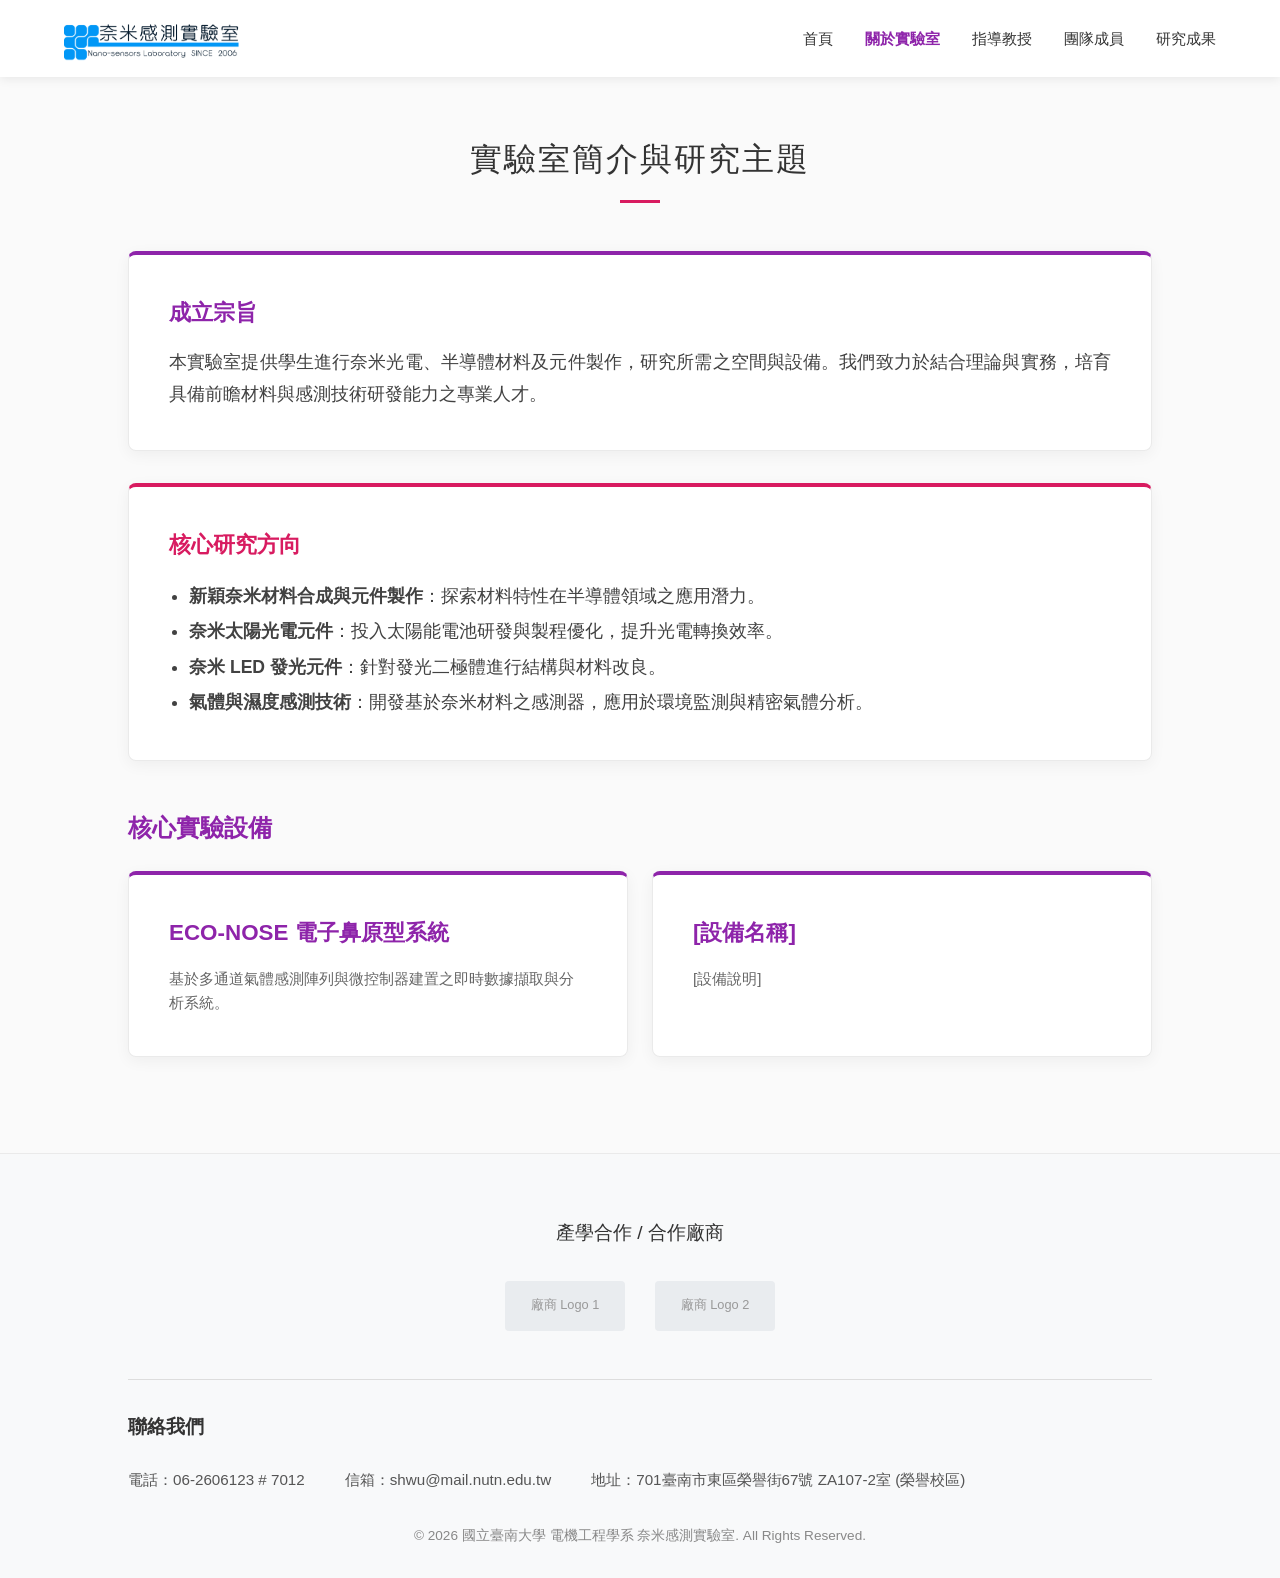
==== about.html @ 583c242f "Add files via upload" ====
<!DOCTYPE html>
<html lang="zh-TW">
<head>
    <meta charset="UTF-8">
    <meta name="viewport" content="width=device-width, initial-scale=1.0">
    <title>關於實驗室 | 奈米感測實驗室</title>
    <link rel="stylesheet" href="style.css">
</head>
<body>

    <nav>
        <div class="logo"><a href="index.html"><img src="images/logo.png" alt="奈米感測實驗室"></a></div>
        <ul>
            <li><a href="index.html">首頁</a></li>
            <li><a href="about.html" class="active">關於實驗室</a></li>
            <li><a href="professor.html">指導教授</a></li>
            <li><a href="members.html">團隊成員</a></li>
            <li><a href="research.html">研究成果</a></li>
        </ul>
    </nav>

    <section class="page-section gray-bg">
        <h2 class="section-title">實驗室簡介與研究主題</h2>
        
        <div class="card">
            <h3>成立宗旨</h3>
            <p style="font-size: 1.1rem; text-align: justify; line-height: 1.8; color: var(--text-main);">
                本實驗室提供學生進行奈米光電、半導體材料及元件製作，研究所需之空間與設備。我們致力於結合理論與實務，培育具備前瞻材料與感測技術研發能力之專業人才。
            </p>
        </div>
        
        <div class="card" style="border-top-color: var(--accent-pink);">
            <h3 style="color: var(--accent-pink);">核心研究方向</h3>
            <ul style="margin-left: 20px; font-size: 1.1rem; line-height: 2; margin-top: 15px;">
                <li><strong>新穎奈米材料合成與元件製作</strong>：探索材料特性在半導體領域之應用潛力。</li>
                <li><strong>奈米太陽光電元件</strong>：投入太陽能電池研發與製程優化，提升光電轉換效率。</li>
                <li><strong>奈米 LED 發光元件</strong>：針對發光二極體進行結構與材料改良。</li>
                <li><strong>氣體與濕度感測技術</strong>：開發基於奈米材料之感測器，應用於環境監測與精密氣體分析。</li>
            </ul>
        </div>

        <!-- 移至此處的實驗室設備區塊 -->
        <h3 style="font-size: 1.5rem; color: var(--primary-purple); margin: 3rem 0 1.5rem;">核心實驗設備</h3>
        <div style="display: grid; grid-template-columns: repeat(auto-fit, minmax(300px, 1fr)); gap: 1.5rem; margin-bottom: 2rem;">
            <div class="card" style="margin-bottom: 0;">
                <h3>ECO-NOSE 電子鼻原型系統</h3>
                <p style="color: #666; font-size: 0.95rem;">基於多通道氣體感測陣列與微控制器建置之即時數據擷取與分析系統。</p>
            </div>
            <div class="card" style="margin-bottom: 0;">
                <h3>[設備名稱]</h3>
                <p style="color: #666; font-size: 0.95rem;">[設備說明]</p>
            </div>
        </div>
    </section>

    <!-- 頁尾 -->
    <footer>
        <div class="sponsors-area">
            <h4>產學合作 / 合作廠商</h4>
            <div class="sponsor-logos">
                <div>廠商 Logo 1</div><div>廠商 Logo 2</div>
            </div>
        </div>
        <div class="footer-divider"></div>
        <div class="contact-area">
            <h4>聯絡我們</h4>
            <div class="contact-info-row">
                <p>電話：06-2606123 # 7012</p>
                <p>信箱：shwu@mail.nutn.edu.tw</p>
                <p>地址：701臺南市東區榮譽街67號 ZA107-2室 (榮譽校區)</p>
            </div>
        </div>
        <div class="copyright"><p>&copy; 2026 國立臺南大學 電機工程學系 奈米感測實驗室. All Rights Reserved.</p></div>
    </footer>
</body>
</html>
---- style.css ----
/* style.css */
:root {
    --primary-purple: #8e24aa;
    --accent-pink: #d81b60;
    --nav-text: #333333;
    --secondary-bg: #fafafa;
    --white: #ffffff;
    --text-main: #424242;
    --border-color: #eaeaea;
}

* { margin: 0; padding: 0; box-sizing: border-box; font-family: 'Segoe UI', Tahoma, Geneva, Verdana, sans-serif; }
body { color: var(--text-main); line-height: 1.6; background-color: var(--secondary-bg); padding-top: 70px; }

/* 導覽列 */
nav { background-color: var(--white); position: fixed; width: 100%; top: 0; z-index: 1000; display: flex; justify-content: space-between; align-items: center; padding: 1rem 5%; box-shadow: 0 2px 10px rgba(0,0,0,0.08); }
nav .logo { display: flex; align-items: center; }
nav .logo a { display: block; line-height: 0; }
nav .logo img { max-height: 45px; width: auto; transition: opacity 0.3s; }
nav .logo img:hover { opacity: 0.8; }
nav ul { display: flex; list-style: none; }
nav ul li { margin-left: 2rem; }
nav ul li a { color: var(--nav-text); text-decoration: none; font-size: 0.95rem; font-weight: 500; transition: color 0.3s; }
nav ul li a:hover, nav ul li a.active { color: var(--primary-purple); font-weight: bold; }

/* 區塊與標題 */
.page-section { padding: 4rem 10%; background-color: var(--white); min-height: calc(100vh - 350px); }
.page-section.gray-bg { background-color: var(--secondary-bg); }
.section-title { font-size: 2rem; color: var(--nav-text); margin-bottom: 3rem; text-align: center; font-weight: normal; letter-spacing: 2px; }
.section-title::after { content: ''; display: block; width: 40px; height: 3px; background-color: var(--accent-pink); margin: 15px auto 0; }

/* 卡片設計 */
.card { background: var(--white); padding: 2.5rem; border-radius: 8px; box-shadow: 0 4px 15px rgba(0,0,0,0.05); border: 1px solid var(--border-color); border-top: 4px solid var(--primary-purple); margin-bottom: 2rem; transition: transform 0.3s; }
.card:hover { transform: translateY(-3px); box-shadow: 0 8px 20px rgba(0,0,0,0.08); }
.card h3 { color: var(--primary-purple); margin-bottom: 1rem; font-size: 1.4rem; }

/* 表格設計 */
table { width: 100%; border-collapse: collapse; margin-top: 1rem; background: var(--white); box-shadow: 0 2px 8px rgba(0,0,0,0.05); }
th, td { padding: 1.2rem; text-align: left; border-bottom: 1px solid var(--border-color); }
th { background-color: #fcfcfc; color: var(--nav-text); font-weight: 600; border-top: 2px solid var(--primary-purple); }
tr:hover { background-color: #fff9fa; }

/* 頁尾 */
footer { background-color: #f8f9fa; padding: 4rem 10% 2rem 10%; color: #555; border-top: 1px solid var(--border-color); }
.sponsors-area { text-align: center; margin-bottom: 3rem; }
.sponsors-area h4 { font-size: 1.2rem; font-weight: normal; margin-bottom: 2rem; color: #333; }
.sponsor-logos { display: flex; justify-content: center; gap: 30px; flex-wrap: wrap; align-items: center; }
.sponsor-logos div { width: 120px; height: 50px; background-color: #e9ecef; display: flex; align-items: center; justify-content: center; font-size: 0.8rem; color: #999; border-radius: 4px; }
.footer-divider { height: 1px; background-color: #ddd; margin: 2rem 0; }
.contact-area { display: flex; flex-direction: column; gap: 1rem; margin-bottom: 2rem; }
.contact-area h4 { font-size: 1.2rem; color: #333; margin-bottom: 10px; }
.contact-info-row { display: flex; gap: 40px; flex-wrap: wrap; font-size: 0.95rem; }
.copyright { text-align: center; font-size: 0.85rem; color: #888; margin-top: 2rem; }
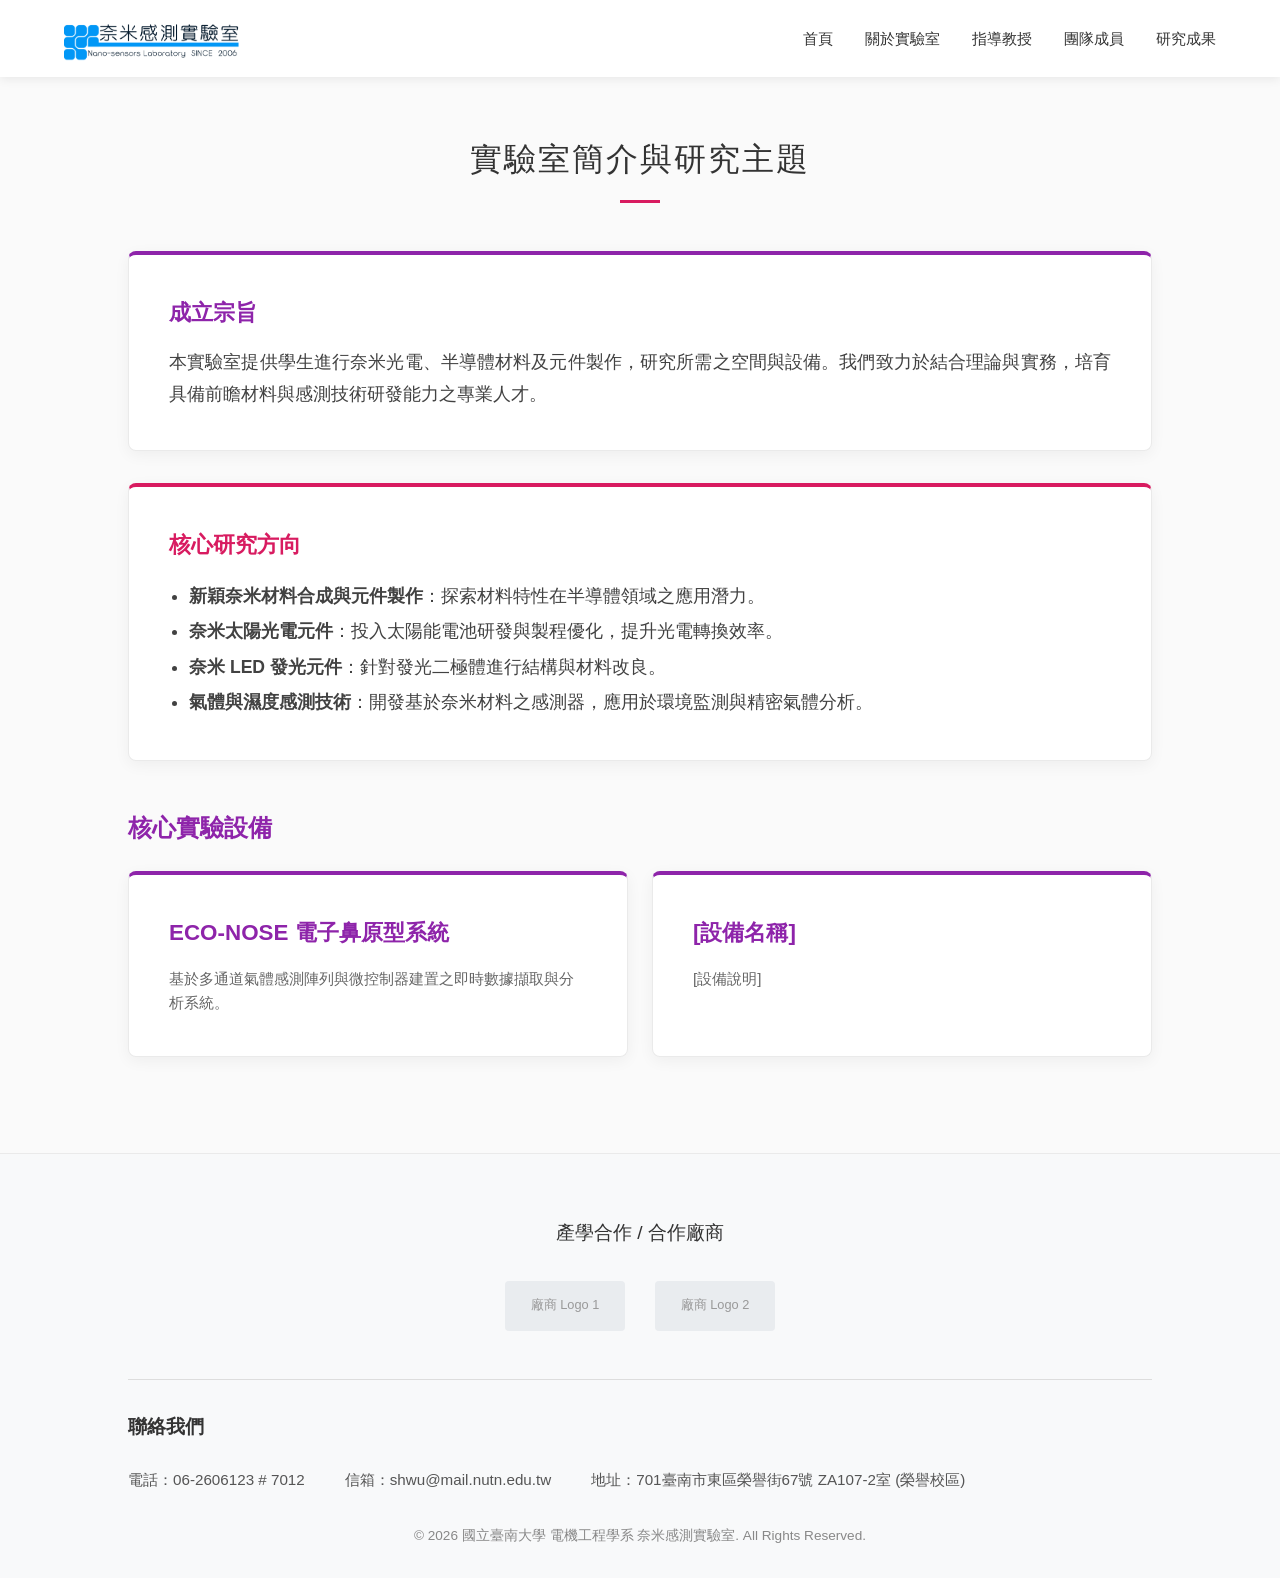
==== commit 50748937: "小修正" ====
--- a/about.html
+++ b/about.html
@@ -10,9 +10,13 @@
 
     <nav>
         <div class="logo"><a href="index.html"><img src="images/logo.png" alt="奈米感測實驗室"></a></div>
-        <ul>
+        
+        <!-- 手機版漢堡按鈕 -->
+        <div class="menu-toggle" id="mobile-menu">☰</div>
+        
+        <ul id="nav-menu">
             <li><a href="index.html">首頁</a></li>
-            <li><a href="about.html" class="active">關於實驗室</a></li>
+            <li><a href="about.html">關於實驗室</a></li>
             <li><a href="professor.html">指導教授</a></li>
             <li><a href="members.html">團隊成員</a></li>
             <li><a href="research.html">研究成果</a></li>
@@ -72,5 +76,17 @@
         </div>
         <div class="copyright"><p>&copy; 2026 國立臺南大學 電機工程學系 奈米感測實驗室. All Rights Reserved.</p></div>
     </footer>
+
+    <!-- 就是缺了這段！漢堡選單切換邏輯 -->
+    <script>
+        const mobileMenu = document.getElementById('mobile-menu');
+        const navMenu = document.getElementById('nav-menu');
+        
+        if(mobileMenu && navMenu) {
+            mobileMenu.addEventListener('click', () => {
+                navMenu.classList.toggle('active');
+            });
+        }
+    </script>
 </body>
 </html>
--- a/style.css
+++ b/style.css
@@ -50,4 +50,64 @@
 .contact-area { display: flex; flex-direction: column; gap: 1rem; margin-bottom: 2rem; }
 .contact-area h4 { font-size: 1.2rem; color: #333; margin-bottom: 10px; }
 .contact-info-row { display: flex; gap: 40px; flex-wrap: wrap; font-size: 0.95rem; }
-.copyright { text-align: center; font-size: 0.85rem; color: #888; margin-top: 2rem; }+.copyright { text-align: center; font-size: 0.85rem; color: #888; margin-top: 2rem; }
+/* =========================================================
+   手機版響應式設計優化 (導入漢堡選單與精緻化排版)
+========================================================= */
+/* 預設隱藏漢堡按鈕 (電腦版不顯示) */
+.menu-toggle {
+    display: none;
+    font-size: 2rem;
+    cursor: pointer;
+    color: var(--primary-purple);
+    user-select: none;
+}
+
+@media (max-width: 768px) {
+    /* 1. 導覽列變身漢堡選單 */
+    nav {
+        flex-direction: row;
+        justify-content: space-between;
+        padding: 10px 20px;
+        position: relative;
+    }
+    
+    .menu-toggle { display: block; }
+    
+    nav ul {
+        display: none;
+        flex-direction: column;
+        position: absolute;
+        top: 100%;
+        left: 0;
+        width: 100%;
+        background: rgba(255, 255, 255, 0.98);
+        box-shadow: 0 10px 15px rgba(0,0,0,0.1);
+        padding: 0; margin: 0; z-index: 999;
+    }
+    
+    nav ul.active { display: flex; }
+    nav ul li { width: 100%; text-align: center; border-bottom: 1px solid #f0f0f0; }
+    nav ul li a { display: block; padding: 15px 0; font-size: 1.1rem; }
+
+    /* 2. 首頁橫幅與文字縮小 */
+    .hero-banner {
+        padding: 100px 5% 50px 5%;
+        height: auto; min-height: 50vh; 
+        text-align: center; align-items: center;
+    }
+    .hero-banner h1 { font-size: 2.2rem; margin-bottom: 10px; line-height: 1.3; }
+    .hero-banner h2 { font-size: 1.3rem; margin-bottom: 25px; }
+    .hero-banner h3 { font-size: 1rem; }
+    .hero-date { font-size: 1.4rem; }
+
+    /* 3. 防止表格撐破螢幕 */
+    table {
+        display: block; overflow-x: auto; white-space: nowrap; -webkit-overflow-scrolling: touch; 
+    }
+
+    /* 4. 內距縮減 */
+    .news-section, .page-section, footer { padding: 3rem 5%; }
+    .contact-info-row { flex-direction: column; gap: 15px; text-align: center; }
+    .contact-area h4, .sponsors-area h4 { text-align: center; }
+}
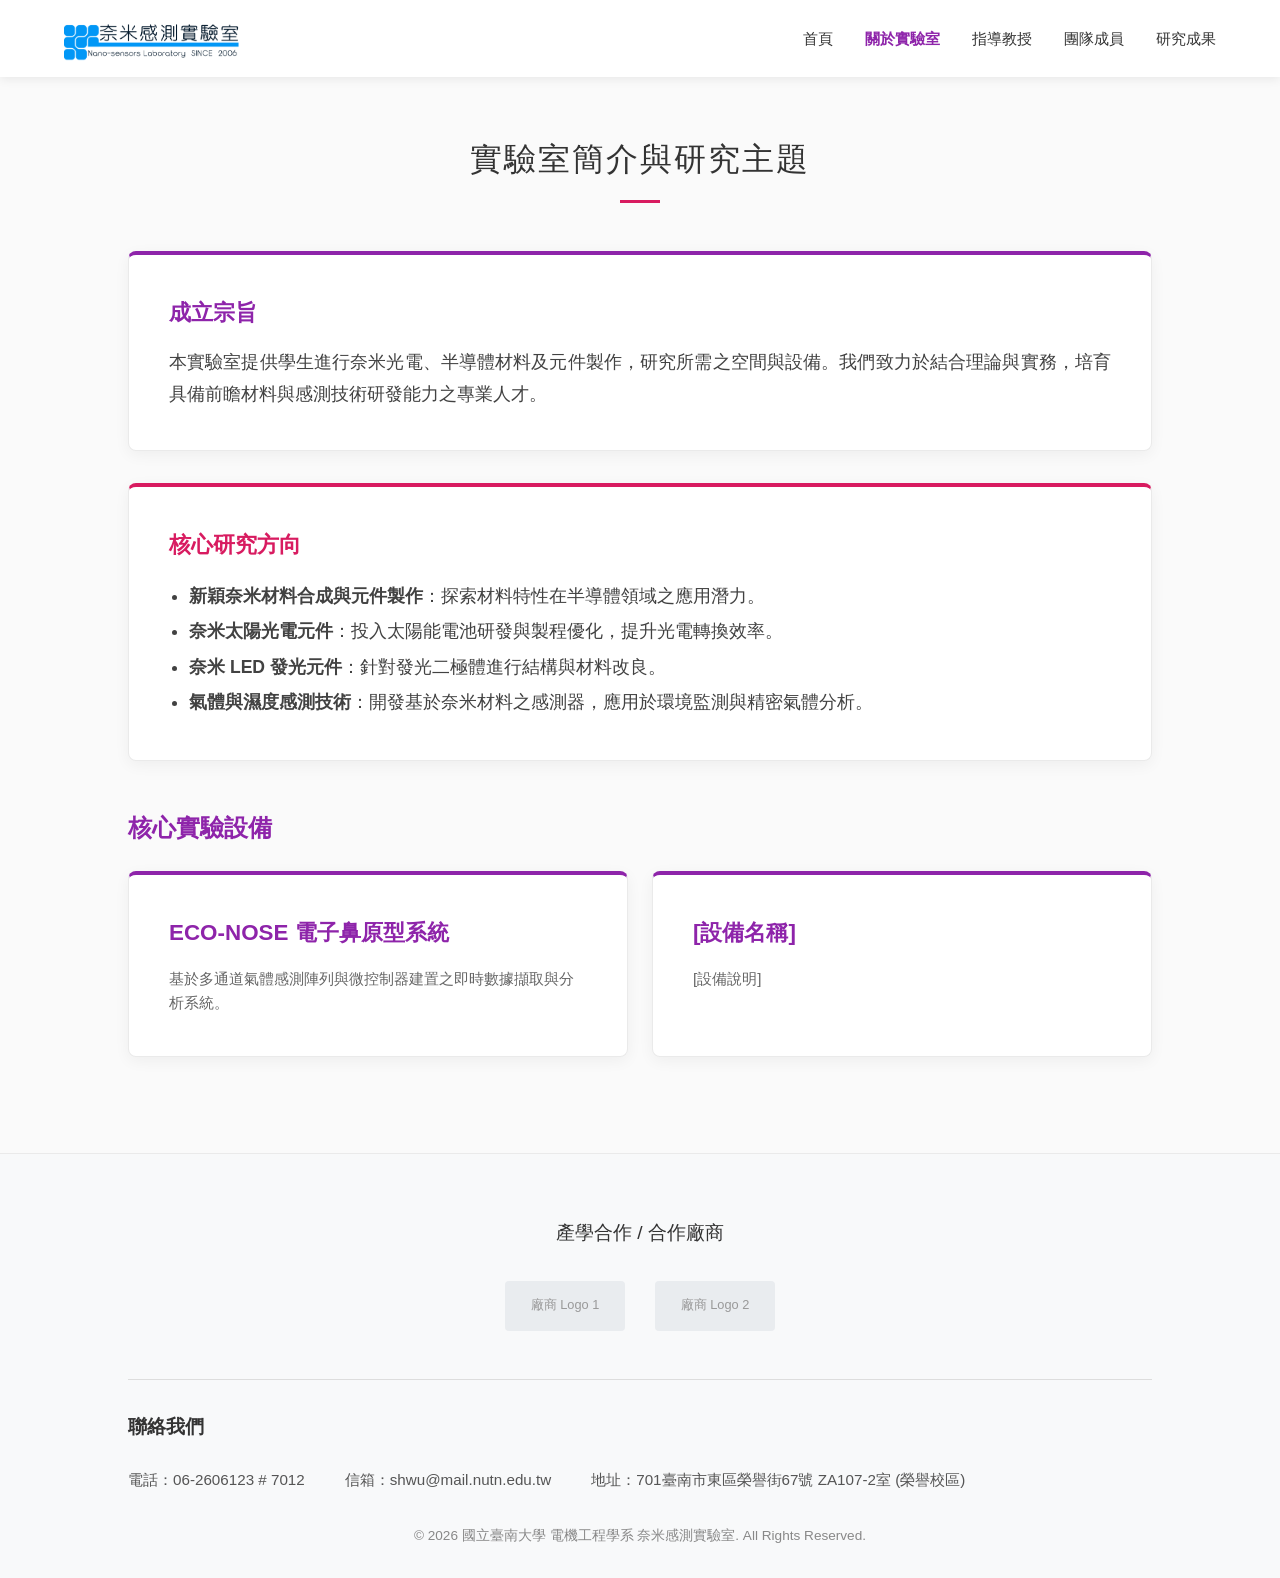
==== commit 9ea2740f: "全數修正" ====
--- a/about.html
+++ b/about.html
@@ -4,7 +4,8 @@
     <meta charset="UTF-8">
     <meta name="viewport" content="width=device-width, initial-scale=1.0">
     <title>關於實驗室 | 奈米感測實驗室</title>
-    <link rel="stylesheet" href="style.css">
+    <!-- 修正 1：補上最新的 CSS 版本號確保讀取到完美置中的選單 -->
+    <link rel="stylesheet" href="style.css?v=5">
 </head>
 <body>
 
@@ -16,7 +17,8 @@
         
         <ul id="nav-menu">
             <li><a href="index.html">首頁</a></li>
-            <li><a href="about.html">關於實驗室</a></li>
+            <!-- 修正 2：將當前頁面「關於實驗室」加上高亮標示 -->
+            <li><a href="about.html" style="color: #8e24aa; font-weight: bold;">關於實驗室</a></li>
             <li><a href="professor.html">指導教授</a></li>
             <li><a href="members.html">團隊成員</a></li>
             <li><a href="research.html">研究成果</a></li>
@@ -77,7 +79,7 @@
         <div class="copyright"><p>&copy; 2026 國立臺南大學 電機工程學系 奈米感測實驗室. All Rights Reserved.</p></div>
     </footer>
 
-    <!-- 就是缺了這段！漢堡選單切換邏輯 -->
+    <!-- 漢堡選單切換邏輯 -->
     <script>
         const mobileMenu = document.getElementById('mobile-menu');
         const navMenu = document.getElementById('nav-menu');
--- a/style.css
+++ b/style.css
@@ -74,6 +74,7 @@
     
     .menu-toggle { display: block; }
     
+    /* 漢堡選單展開後的樣式：防透視、強制置中 */
     nav ul {
         display: none;
         flex-direction: column;
@@ -81,32 +82,37 @@
         top: 100%;
         left: 0;
         width: 100%;
-        background: rgba(255, 255, 255, 0.98);
+        background: #ffffff !important; /* 改為純白實心背景，絕不透光 */
         box-shadow: 0 10px 15px rgba(0,0,0,0.1);
-        padding: 0; margin: 0; z-index: 999;
+        padding: 0 !important; /* 強制清除預設邊距 */
+        margin: 0 !important;
+        z-index: 999;
     }
     
     nav ul.active { display: flex; }
-    nav ul li { width: 100%; text-align: center; border-bottom: 1px solid #f0f0f0; }
-    nav ul li a { display: block; padding: 15px 0; font-size: 1.1rem; }
+    
+    nav ul li {
+        width: 100%;
+        text-align: center !important; /* 強制文字絕對置中 */
+        border-bottom: 1px solid #f0f0f0;
+        padding: 0 !important;
+        margin: 0 !important;
+        list-style: none !important;
+    }
+    
+    nav ul li a {
+        display: block;
+        padding: 15px 0 !important;
+        font-size: 1.1rem;
+        width: 100%;
+    }
 
-    /* 2. 首頁橫幅與文字縮小 */
-    .hero-banner {
-        padding: 100px 5% 50px 5%;
-        height: auto; min-height: 50vh; 
-        text-align: center; align-items: center;
-    }
-    .hero-banner h1 { font-size: 2.2rem; margin-bottom: 10px; line-height: 1.3; }
-    .hero-banner h2 { font-size: 1.3rem; margin-bottom: 25px; }
-    .hero-banner h3 { font-size: 1rem; }
-    .hero-date { font-size: 1.4rem; }
-
-    /* 3. 防止表格撐破螢幕 */
+    /* 2. 防止表格撐破螢幕 */
     table {
         display: block; overflow-x: auto; white-space: nowrap; -webkit-overflow-scrolling: touch; 
     }
 
-    /* 4. 內距縮減 */
+    /* 3. 內距縮減 */
     .news-section, .page-section, footer { padding: 3rem 5%; }
     .contact-info-row { flex-direction: column; gap: 15px; text-align: center; }
     .contact-area h4, .sponsors-area h4 { text-align: center; }
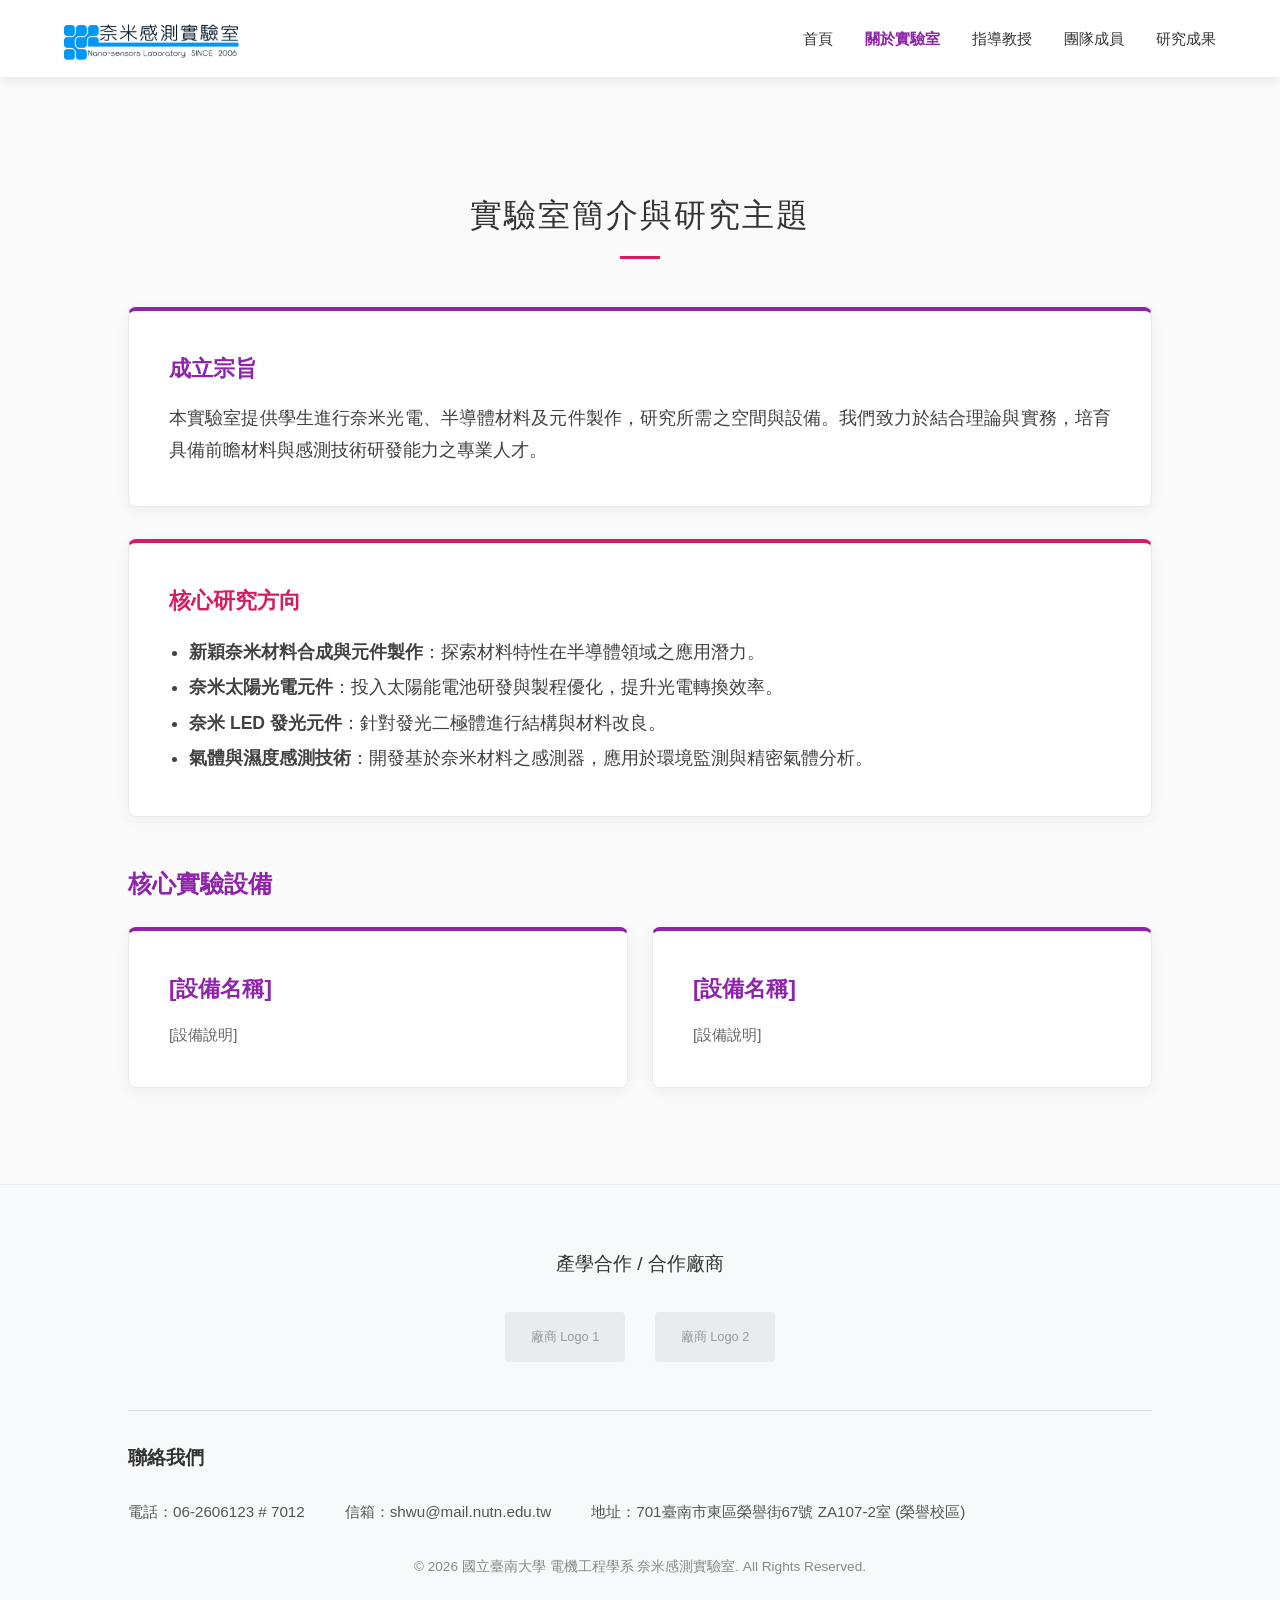
==== commit ce79bcba: "說明修改" ====
--- a/about.html
+++ b/about.html
@@ -49,8 +49,8 @@
         <h3 style="font-size: 1.5rem; color: var(--primary-purple); margin: 3rem 0 1.5rem;">核心實驗設備</h3>
         <div style="display: grid; grid-template-columns: repeat(auto-fit, minmax(300px, 1fr)); gap: 1.5rem; margin-bottom: 2rem;">
             <div class="card" style="margin-bottom: 0;">
-                <h3>ECO-NOSE 電子鼻原型系統</h3>
-                <p style="color: #666; font-size: 0.95rem;">基於多通道氣體感測陣列與微控制器建置之即時數據擷取與分析系統。</p>
+                <h3>[設備名稱]</h3>
+                <p style="color: #666; font-size: 0.95rem;">[設備說明]</p>
             </div>
             <div class="card" style="margin-bottom: 0;">
                 <h3>[設備名稱]</h3>
--- a/style.css
+++ b/style.css
@@ -116,4 +116,31 @@
     .news-section, .page-section, footer { padding: 3rem 5%; }
     .contact-info-row { flex-direction: column; gap: 15px; text-align: center; }
     .contact-area h4, .sponsors-area h4 { text-align: center; }
+}
+/* ================= 導覽列全站固定與間距修正 ================= */
+/* 讓所有頁面的導覽列都緊緊貼齊螢幕最上方，並加上質感陰影 */
+nav {
+    position: fixed !important;
+    top: 0;
+    left: 0;
+    width: 100%;
+    z-index: 1000;
+    background-color: #ffffff;
+    box-shadow: 0 2px 10px rgba(0,0,0,0.1);
+}
+
+/* 電腦版：防止次頁面的內容被固定的導覽列蓋住 */
+.page-section {
+    padding-top: 120px !important; 
+}
+
+@media (max-width: 768px) {
+    /* 手機版：大幅縮減上方留白，徹底消除截圖中那塊突兀的空白 */
+    .page-section {
+        padding-top: 80px !important; 
+    }
+    .section-title {
+        margin-top: 0 !important;
+        margin-bottom: 1.5rem !important; 
+    }
 }
